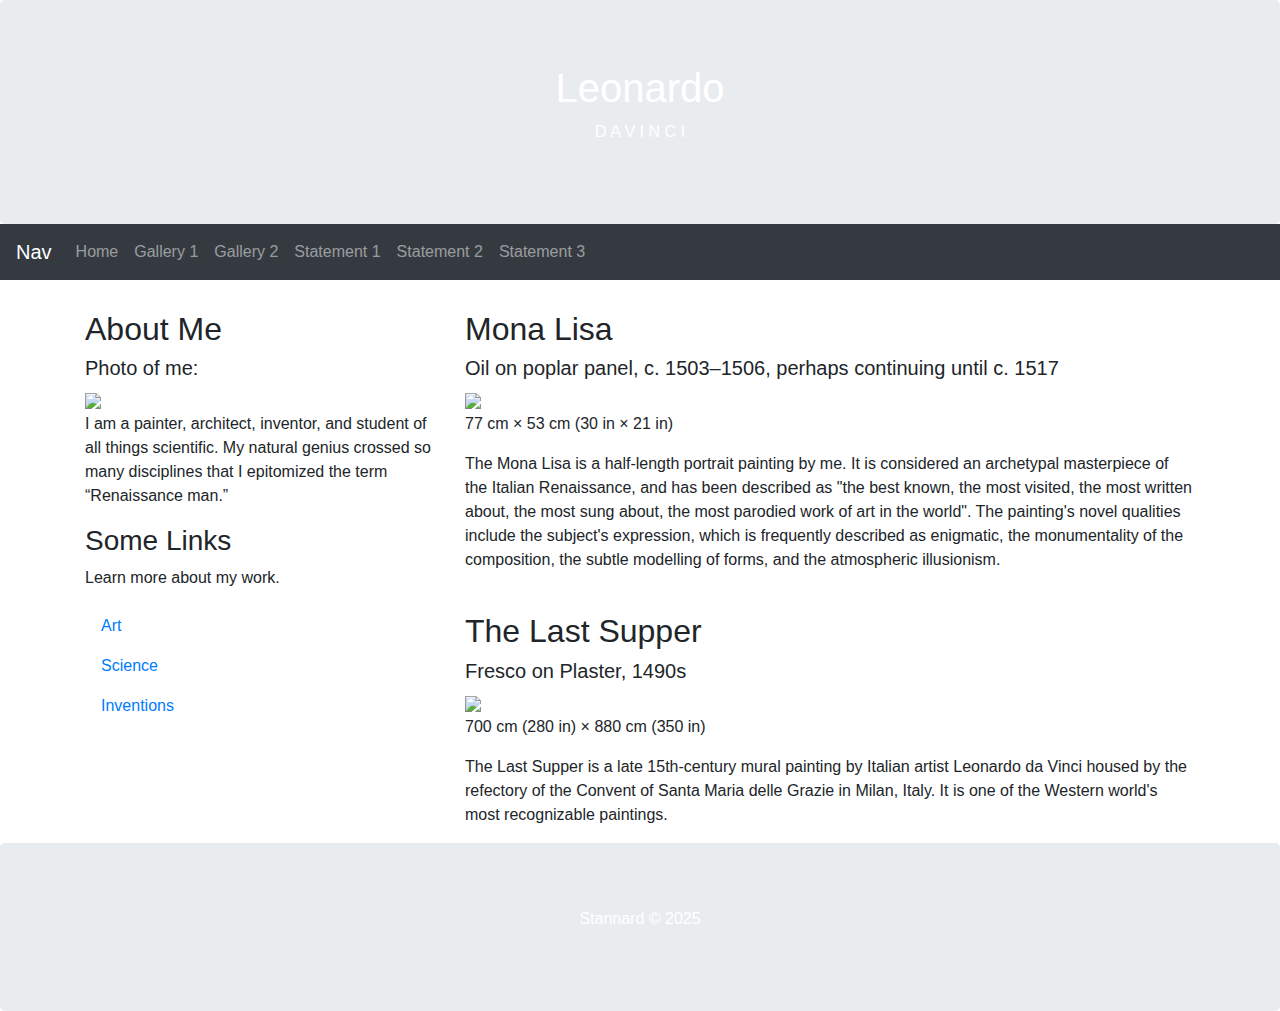
==== index.html @ 700884d1 "Adding HTML Project Files to Repo" ====
<!DOCTYPE html>
<html lang="en">
  <head>
    <title>Da Vinci's Portfolio</title>

    <!--This code below is for using the bootstrap CSS via a link -->
    <meta charset="utf-8" />
    <meta name="viewport" content="width=device-width, initial-scale=1" />
    <link
      rel="stylesheet"
      href="https://maxcdn.bootstrapcdn.com/bootstrap/4.5.2/css/bootstrap.min.css"
    />
    <script src="https://ajax.googleapis.com/ajax/libs/jquery/3.5.1/jquery.min.js"></script>
    <script src="https://cdnjs.cloudflare.com/ajax/libs/popper.js/1.16.0/umd/popper.min.js"></script>
    <script src="https://maxcdn.bootstrapcdn.com/bootstrap/4.5.2/js/bootstrap.min.js"></script>

    <link rel="stylesheet" href="style.css">
  </head>
  <body>
    <!-- This is the jumbotron header -->
    <div class="jumbotron text-center" style="margin-bottom: 0">
      <h1>Leonardo</h1>
      <p>D A V I N C I</p>
    </div>

    <!-- This is the navbar -->
    <nav class="navbar navbar-expand-sm bg-dark navbar-dark">
      <a class="navbar-brand" href="#">Nav</a>
      <button
        class="navbar-toggler"
        type="button"
        data-toggle="collapse"
        data-target="#collapsibleNavbar"
      >
        <span class="navbar-toggler-icon"></span>
      </button>
      <div class="collapse navbar-collapse" id="collapsibleNavbar">
        <ul class="navbar-nav">
          <li class="nav-item">
            <a class="nav-link" href="index.html">Home</a>
          </li>
          <li class="nav-item">
            <a class="nav-link" href="gallery1.html">Gallery 1</a>
          </li>
          <li class="nav-item"></li>
            <a class="nav-link" href="gallery2.html">Gallery 2</a>
          </li>
          <li class="nav-item">
            <a class="nav-link" href="statement1.html">Statement 1</a>
          </li>
          <li class="nav-item"></li>
            <a class="nav-link" href="statement2.html">Statement 2</a>
          </li>
          <li class="nav-item"></li>
          <a class="nav-link" href="statement3.html">Statement 3</a>
        </li>
        </ul>
      </div>
    </nav>

    <!-- This is the main content container, made up of rows and columns -->
    <div class="container" style="margin-top: 30px">
      <div class="row">
        <div class="col-sm-4">
          <h2>About Me</h2>
          <h5>Photo of me:</h5>
          <!--<div class="fakeimg">Fake Image</div>-->
          <img
            src="https://cdn.glitch.com/c57bbfe0-fde7-48da-929d-e0a39b801fd2%2Fself.jpg?v=1615078372663"
          />
          <p>
            I am a painter, architect, inventor, and student of all things
            scientific. My natural genius crossed so many disciplines that I
            epitomized the term “Renaissance man.”
          </p>
          <h3>Some Links</h3>
          <p>Learn more about my work.</p>
          <ul class="nav nav-pills flex-column">
            <li class="nav-item">
              <a
                class="nav-link"
                href="https://en.wikipedia.org/wiki/List_of_works_by_Leonardo_da_Vinci"
                >Art</a
              >
            </li>
            <li class="nav-item">
              <a
                class="nav-link"
                href="https://www.forbes.com/sites/evaamsen/2019/05/02/leonardo-da-vincis-scientific-studies-500-years-later/#2511244b7f46"
                >Science</a
              >
            </li>
            <li class="nav-item">
              <a
                class="nav-link"
                href="https://allthatsinteresting.com/leonardo-da-vinci-inventions"
                >Inventions</a
              >
            </li>
          </ul>
          <hr class="d-sm-none" />
        </div>
        <div class="col-sm-8">
          <h2>Mona Lisa</h2>
          <h5>
            Oil on poplar panel, c. 1503–1506, perhaps continuing until c. 1517
          </h5>
          <!--<div class="fakeimg">Fake Image</div>-->
          <img
            src="https://cdn.glitch.com/c57bbfe0-fde7-48da-929d-e0a39b801fd2%2Flisa.jpg?v=1615078378139"
          />

          <p>77 cm × 53 cm (30 in × 21 in)</p>
          <p>
            The Mona Lisa is a half-length portrait painting by me. It is
            considered an archetypal masterpiece of the Italian Renaissance, and
            has been described as "the best known, the most visited, the most
            written about, the most sung about, the most parodied work of art in
            the world". The painting's novel qualities include the subject's
            expression, which is frequently described as enigmatic, the
            monumentality of the composition, the subtle modelling of forms, and
            the atmospheric illusionism.
          </p>
          <br />
          <h2>The Last Supper</h2>
          <h5>Fresco on Plaster, 1490s</h5>
          <!--<div class="fakeimg">Fake Image</div>-->
          <img
            src="https://cdn.glitch.com/c57bbfe0-fde7-48da-929d-e0a39b801fd2%2Fsupper.jpg?v=1615078386309"
          />
          <p>700 cm (280 in) × 880 cm (350 in)</p>
          <p></p>
          <p>
            The Last Supper is a late 15th-century mural painting by Italian
            artist Leonardo da Vinci housed by the refectory of the Convent of
            Santa Maria delle Grazie in Milan, Italy. It is one of the Western
            world's most recognizable paintings.
          </p>
        </div>
      </div>
    </div>

    <!-- This is the jumbotron footer -->
    <div class="jumbotron text-center" style="margin-bottom: 0">
      <p>Stannard &copy; 2025</p>
    </div>
  </body>
</html>
---- style.css ----
/* CSS files add styling rules to your content */

body {
  min-height: 100vh;
  display: grid;
  grid-template-rows: 1fr auto;
}

img {
  max-width: 100%;
  height: auto;
}

.fakeimg {
  height: 200px;
  background: #aaa;
}

.jumbotron {
  background-image: url("https://cdn.glitch.com/c57bbfe0-fde7-48da-929d-e0a39b801fd2%2Fsplash-art.jpg?v=1615078379209");
  background-position: center; /* Center the image */
  background-repeat: no-repeat; /* Do not repeat the image */
  background-size: cover; /* Resize the background image to cover the entire container */
  color: white;
}
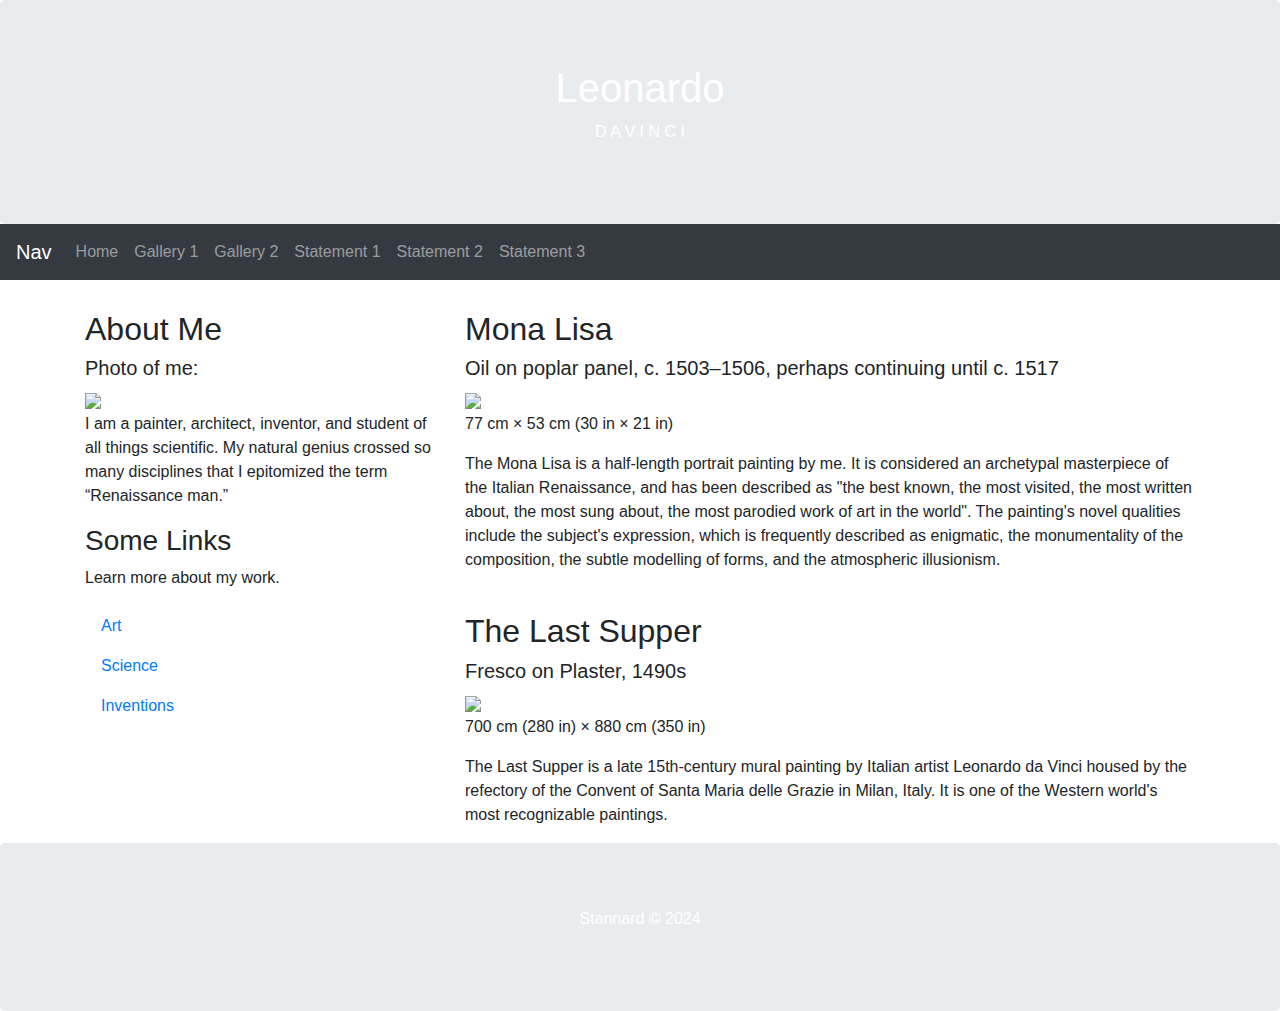
==== commit 7e0ad333: "Update index.html" ====
--- a/index.html
+++ b/index.html
@@ -142,7 +142,7 @@
 
     <!-- This is the jumbotron footer -->
     <div class="jumbotron text-center" style="margin-bottom: 0">
-      <p>Stannard &copy; 2025</p>
+      <p>Stannard &copy; 2024</p>
     </div>
   </body>
 </html>
